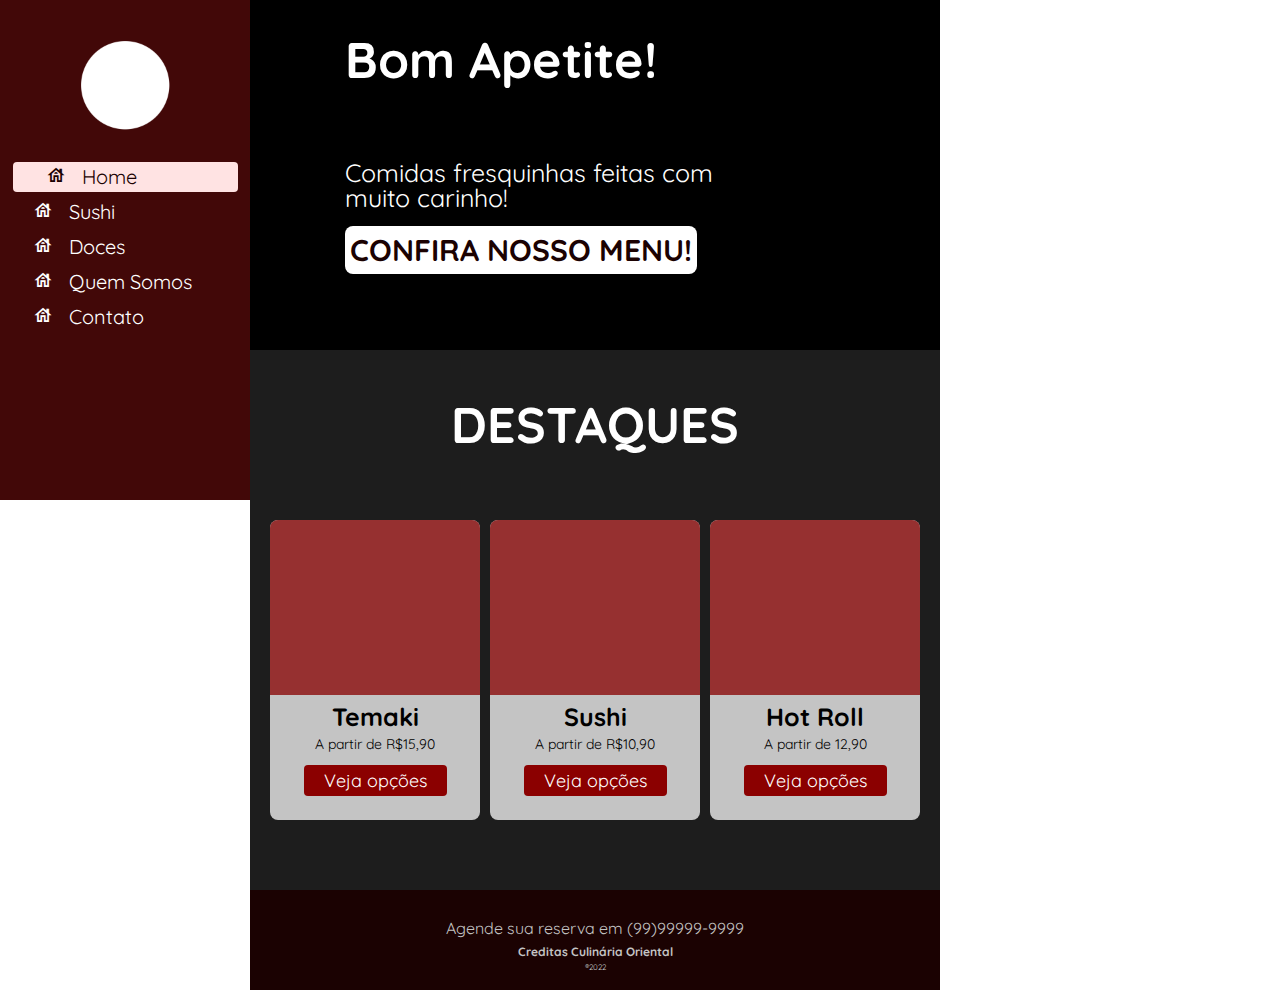
==== recomeco/index.html @ 8d8a6698 "fix nome home" ====
<!DOCTYPE html>
<html lang="en">
<head>
    <meta charset="UTF-8">
    <meta http-equiv="X-UA-Compatible" content="IE=edge">
    <meta name="viewport" content="width=device-width, initial-scale=1.0">
    <title>Creditas - Culinária Oriental</title>
    <link rel="preconnect" href="https://fonts.googleapis.com">
    <link rel="preconnect" href="https://fonts.gstatic.com" crossorigin>
    <link href="https://fonts.googleapis.com/css2?family=Open+Sans:wght@400&family=Quicksand:wght@500&display=swap" rel="stylesheet">
    <link rel="stylesheet" href="assets/css/reset.css">
    <link rel="stylesheet" href="assets/css/style.css">
</head>
<body>
    <div class="float-pagina">
        <nav class="menu-lateral float-menu">
            <a><img src="assets/img/logo-branco.png" alt="Logo do Restaurante" class="logo-menu-lateral"></a>
            <a href="home.html" class="item-menu-lateral ativo-menu-lateral">Home</a>
            <a href="sushi.html" class="item-menu-lateral">Sushi</a>
            <a href="doces.html" class="item-menu-lateral">Doces</a>
            <a href="quemsomos.html" class="item-menu-lateral">Quem Somos</a>
            <a href="contato.html" class="item-menu-lateral">Contato</a>
        </nav>
        <main class="pagina-principal float-conteudo">
            <section class="imagem-principal">
                <h2 class="titulo-imagem">Bom Apetite!</h1> 
                <h3 class="cta-imagem">Comidas fresquinhas feitas com<br>muito carinho!</h2>
                <a href="#pagina-produtos" class="botao-cta-imagem">CONFIRA NOSSO MENU!</a>
            </section>
            <section class="pagina-produtos" id="pagina-produtos">
                <h1 class="titulo-produtos">DESTAQUES</h1>
                <section class="cartoes">
                    <center>
                        <article class="cartao cartao-esquerda">
                            <img src="assets/img/imagem2.png" alt="Imagem do Temaki" class="imagem-destaque">
                            <h3 class="titulo-cartao">Temaki</h3>
                            <p class="preco-cartao">A partir de R$15,90</p>
                            <a href="sushi.html" class="botao-produto botao-produto-temaki">Veja opções</a>
                        </article>
                        <article class="cartao cartao-direita">
                            <img src="assets/img/imagem2.png" alt="Imagem do Hot Roll" class="imagem-destaque">
                            <h3 class="titulo-cartao">Hot Roll</h3>
                            <p class="preco-cartao cifrao">A partir de 12,90</p>
                            <a href="sushi.html" class="botao-produto botao-produto-temaki">Veja opções</a>
                        </article>
                        <article class="cartao cartao-centro">
                            <img src="assets/img/imagem2.png" alt="Imagem do Sushi" class="imagem-destaque">
                            <h3 class="titulo-cartao">Sushi</h3>
                            <p class="preco-cartao">A partir de R$10,90</p>
                            <a href="sushi.html" class="botao-produto botao-produto-temaki">Veja opções</a> 
                        </article>
                    </center>
                </section>
            </section>
            <footer class="home-footer">
                <p class="texto-footer">Agende sua reserva em <a href="contato.html" class="tel">(99)99999-9999</a></p>
                <p class="titulo-footer">Creditas Culinária Oriental</p>
                <p class="ano-footer"><span>&#174;</span>2022</p>
            </footer>
        </main>
    </div>
</body>
</html>
---- recomeco/assets/css/style.css ----
@font-face {
    font-family: 'icones';
    src: url(../fonts/icones.ttf)
}

body {
    font-family: 'Quicksand', 'icones', sans-serif;
}

/* FLOAT - para posicionar o menu à esquerda e o conteúdo à direita*/
.float-pagina {
    width: 940px;
}

.float-menu {
    float: left;
    width: 250px;
    height: 500px;
    position: fixed; /* para o menu ficar fixo */<link rel="preconnect" href="https://fonts.googleapis.com">
    <link rel="preconnect" href="https://fonts.gstatic.com" crossorigin>
    <link href="https://fonts.googleapis.com/css2?family=Fredoka:wght@300&display=swap" rel="stylesheet">
}

.float-conteudo {
    float: right;
    width: 690px;
    background-color: #1d1d1d;
}

/* 
/* FLOAT */

/* MENU LATERAL */
.menu-lateral {
    background-color: rgb(66, 8, 8);
    display: flex;
    flex-direction: column;
}

.logo-menu-lateral {
    width: 100px;
    margin: 35px 75px 25px 75px;
}

.item-menu-lateral {
    color: white;
    line-height: 30px;
    font-size: 20px;
    padding-left: 25px;
    margin-bottom: 5px;
    justify-content: center;
}

.item-menu-lateral:hover {
    background-color: white;
    color: rgb(66, 8, 8);
    width: 200px;
    align-self: center;
    border-radius: 4px;
}

.ativo-menu-lateral {
    background-color: rgb(255, 227, 227);
    width: 200px;
    color: #1b0202;
    align-self: center;
    border-radius: 4px;
}

.item-menu-lateral::before {
    content: "\e902";
    padding-right: 16px;
    padding-left: 8px;
}
/* MENU LATERAL */


/* home.html */
/* CONTEUDO PRINCIPAL */

/* CONTEUDO PRINCIPAL - imagem */
.imagem-principal {
    width: 690px;
    height: 350px;
    background-image: url(../img/imagem1.png);
}

.titulo-imagem {
    font-size: 50px;
    font-weight: 700;
    color: white;
    padding-left: 95px;
    padding-top: 35px;
}

.cta-imagem {
    font-size: 25px;
    color: white;
    padding-left: 95px;
    padding-top: 75px;
    padding-bottom: 25px;
}

.botao-cta-imagem {
    font-size: 30px;
    font-weight: 700;
    color: #1b0202;
    background-color: white;
    border-radius: 8px;
    margin-left: 95px;
    padding: 5px;
}
/* CONTEUDO PRINCIPAL - destaques */
.titulo-produtos {
    line-height: 150px;
    color: white;
    font-size: 50px;
    font-weight: 700;
    text-align: center;
    justify-content: center;
    margin-bottom: 20px;
}

/* CONTEUDO PRINCIPAL - cartoes */
.cartoes {
    width: 690px;
    background-color: #171717;
}

.cartao {
    margin-bottom: 70px;
    background-color: #c4c4c4;
    border-radius: 8px;
}

.cartao-esquerda {
    float: left;
    width: 210px;
    height: 300px;
    margin-left: 20px;
}

.cartao-centro {
    float: right;
    width: 210px;
    height: 300px;
    margin: 0 10px;
}

.cartao-direita {
    float: right;
    width: 210px;
    height: 300px;
    margin-right: 20px;
}

/* CONTEUDO PRINCIPAL - cartao */
.imagem-destaque {
    border-radius: 8px 8px 0 0;
}

.titulo-cartao {
    line-height: 40px;
    font-size: 25px;
    font-weight: 700;
    text-align: center;
}

.preco-cartao {
    font-size: 14px;
    text-align: center;
    margin-bottom: 15px;
}

.botao-produto {
    width: 140px;
    line-height: 30px;
    font-size: 18px;
    text-align: center;
    color: white;
    background-color: darkred;
    border-radius: 4px;
    padding: 4px 20px;
}

.botao-produto:hover {
    background-color: rgb(151, 28, 28);
}
/* CONTEUDO PRINCIPAL */


/* FOOTER */
footer {
    width: 690px;
    height: 100px;
    color: #c4c4c4;
    background-color: #1b0202;
    overflow: hidden;
}

.texto-footer {
    font-size: 16px;
    text-align: center;
    margin-top: 30px;
}

.titulo-footer {
    font-size: 12px;
    font-weight: 700;
    text-align: center;
    margin-top: 10px;
}

.ano-footer {
    font-size: 8px;
    text-align: center;
    margin-top: 5px;
}
/* FOOTER */
/* home.html */


/* sushi.html */
.cartao-sushi {
    width: 210px;
    height: 200px;
    border-radius: 8px;
    background-color: #c4c4c4;
}

.fileira1 {
    margin-top: 35px;
    
}

.sushi-footer {
    margin-top: 35px;
    float: right;
}

.fileira1-cartao-esquerda {
    float: left;
    width: 210px;
    height: 200px;
    margin-left: 20px;
    margin-bottom: 30px;
}

.fileira1-cartao-centro {
    float: right;
    width: 210px;
    height: 200px;
    margin: 0 10px;
    margin-bottom: 30px;
}

.fileira1-cartao-direita {
    float: right;
    width: 210px;
    height: 200px;
    margin-right: 20px;
    margin-bottom: 30px;
}

.fileira2-cartao-esquerda {
    float: left;
    width: 210px;
    height: 200px;
    margin-left: 20px;
}

.fileira2-cartao-centro {
    float: right;
    width: 210px;
    height: 200px;
    margin: 0 10px;
}

.fileira2-cartao-direita {
    float: right;
    width: 210px;
    height: 200px;
    margin-right: 20px;
}
.imagem-sushi {
    border-radius: 8px 8px 0 0;
}

.titulo-sushi {
    font-size: 14px;
    font-weight: 700;
    text-align: center;
    margin-top: 15px;
}

.descricao-sushi {
    font-size: 10px;
    text-align: center;
    margin-top: 8px;
}
/* sushi.html */


/* doces.html */
.cartao-doces {
    width: 210px;
    height: 200px;
    border-radius: 8px;
    background-color: #c4c4c4;
}

.fileira1 {
    margin-top: 35px;
    
}

.doces-footer {
    margin-top: 35px;
    float: right;
}

.fileira1-cartao-esquerda {
    float: left;
    width: 210px;
    height: 200px;
    margin-left: 20px;
    margin-bottom: 30px;
}

.fileira1-cartao-centro {
    float: right;
    width: 210px;
    height: 200px;
    margin: 0 10px;
    margin-bottom: 30px;
}

.fileira1-cartao-direita {
    float: right;
    width: 210px;
    height: 200px;
    margin-right: 20px;
    margin-bottom: 30px;
}

.fileira2-cartao-esquerda {
    float: left;
    width: 210px;
    height: 200px;
    margin-left: 20px;
}

.imagem-doces {
    border-radius: 8px 8px 0 0;
}

.titulo-doces {
    font-size: 14px;
    font-weight: 700;
    text-align: center;
    margin-top: 15px;
}

.descricao-doces {
    font-size: 10px;
    text-align: center;
    margin-top: 8px;
}
/* doces.html */


/* quemsomos.html */
.titulo-quemsomos {
    font-size: 50px;
    font-weight: 700;
    line-height: 50px;
    color: white;
    text-align: center;
    padding-top: 35px;
    padding-bottom: 30px;
}

.texto-quemsomos {
    width: 590px;
    height: 100px;
    font-size: 12px;
    color: white;
    text-align: center;
    padding: 0 50px;
}

.imagens-quemsomos {
    margin-top: 50px;
}

.imagem1-quemsomos {
    float: left;
    margin-left: 120px;
}

.imagem2-quemsomos {
    float: right;
    margin-right: 120px;
}

.quemsomos-footer {
    margin-top: 50px;
    float: right;
}
/* quemsomos.html */


/* contato.html */
.float-forms {
    float: left;
    width: 345px;
    height: 400px;
}

.titulo-forms {
    font-size: 25px;
    line-height: 25px;
    text-align: center;
    color: white;
    padding-top: 35px;
    padding-bottom: 25px;
 }

 .forms {
     
 }

 .titulo-pergunta {
    color: white;
    padding-bottom: 5px;
    padding-left: 47.5px;
 }

 .pergunta-forms {
    margin-bottom: 10px;
    margin-left: 47.5px;
    border-radius: 4px;
 }

 .obs-forms {
    margin-bottom: 16px;
    width: 250px;
 }

 .botao-forms {
    font-weight: 700;
    color: white;
    background-color: darkred;
    border-radius: 4px;
    padding: 5px 16px;
    margin-left: 47.5px;
 }

 .botao-forms:hover {
     background-color: rgb(151, 28, 28);
 }

.titulo-mapa {
   font-size: 25px;
   line-height: 25px;
   text-align: center;
   color: white;
   padding-top: 35px;
   padding-bottom: 25px;
}

.mapa {
    padding-left: 47.5px;
}

.float-mapa {
    float: right;
    width: 345px;
    height: 400px;
}
/* contato.html */
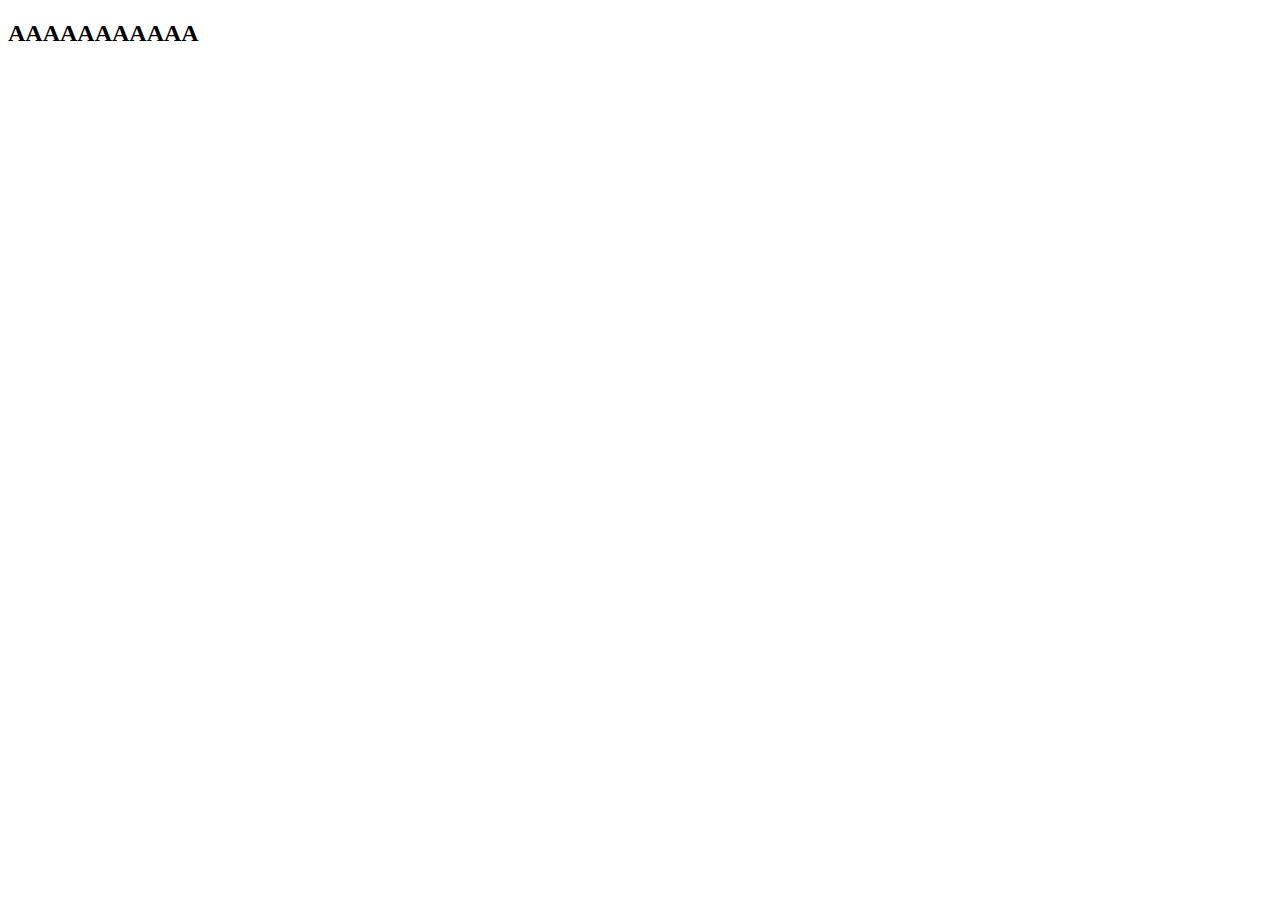
==== commit e8807d77: "testando" ====
--- a/recomeco/index.html
+++ b/recomeco/index.html
@@ -4,60 +4,10 @@
     <meta charset="UTF-8">
     <meta http-equiv="X-UA-Compatible" content="IE=edge">
     <meta name="viewport" content="width=device-width, initial-scale=1.0">
-    <title>Creditas - Culinária Oriental</title>
-    <link rel="preconnect" href="https://fonts.googleapis.com">
-    <link rel="preconnect" href="https://fonts.gstatic.com" crossorigin>
-    <link href="https://fonts.googleapis.com/css2?family=Open+Sans:wght@400&family=Quicksand:wght@500&display=swap" rel="stylesheet">
-    <link rel="stylesheet" href="assets/css/reset.css">
-    <link rel="stylesheet" href="assets/css/style.css">
+    <title>Document</title>
 </head>
 <body>
-    <div class="float-pagina">
-        <nav class="menu-lateral float-menu">
-            <a><img src="assets/img/logo-branco.png" alt="Logo do Restaurante" class="logo-menu-lateral"></a>
-            <a href="home.html" class="item-menu-lateral ativo-menu-lateral">Home</a>
-            <a href="sushi.html" class="item-menu-lateral">Sushi</a>
-            <a href="doces.html" class="item-menu-lateral">Doces</a>
-            <a href="quemsomos.html" class="item-menu-lateral">Quem Somos</a>
-            <a href="contato.html" class="item-menu-lateral">Contato</a>
-        </nav>
-        <main class="pagina-principal float-conteudo">
-            <section class="imagem-principal">
-                <h2 class="titulo-imagem">Bom Apetite!</h1> 
-                <h3 class="cta-imagem">Comidas fresquinhas feitas com<br>muito carinho!</h2>
-                <a href="#pagina-produtos" class="botao-cta-imagem">CONFIRA NOSSO MENU!</a>
-            </section>
-            <section class="pagina-produtos" id="pagina-produtos">
-                <h1 class="titulo-produtos">DESTAQUES</h1>
-                <section class="cartoes">
-                    <center>
-                        <article class="cartao cartao-esquerda">
-                            <img src="assets/img/imagem2.png" alt="Imagem do Temaki" class="imagem-destaque">
-                            <h3 class="titulo-cartao">Temaki</h3>
-                            <p class="preco-cartao">A partir de R$15,90</p>
-                            <a href="sushi.html" class="botao-produto botao-produto-temaki">Veja opções</a>
-                        </article>
-                        <article class="cartao cartao-direita">
-                            <img src="assets/img/imagem2.png" alt="Imagem do Hot Roll" class="imagem-destaque">
-                            <h3 class="titulo-cartao">Hot Roll</h3>
-                            <p class="preco-cartao cifrao">A partir de 12,90</p>
-                            <a href="sushi.html" class="botao-produto botao-produto-temaki">Veja opções</a>
-                        </article>
-                        <article class="cartao cartao-centro">
-                            <img src="assets/img/imagem2.png" alt="Imagem do Sushi" class="imagem-destaque">
-                            <h3 class="titulo-cartao">Sushi</h3>
-                            <p class="preco-cartao">A partir de R$10,90</p>
-                            <a href="sushi.html" class="botao-produto botao-produto-temaki">Veja opções</a> 
-                        </article>
-                    </center>
-                </section>
-            </section>
-            <footer class="home-footer">
-                <p class="texto-footer">Agende sua reserva em <a href="contato.html" class="tel">(99)99999-9999</a></p>
-                <p class="titulo-footer">Creditas Culinária Oriental</p>
-                <p class="ano-footer"><span>&#174;</span>2022</p>
-            </footer>
-        </main>
-    </div>
+    <h2 class="qualquercoisa">AAAAAAAAAAA</h2>
+    
 </body>
 </html>